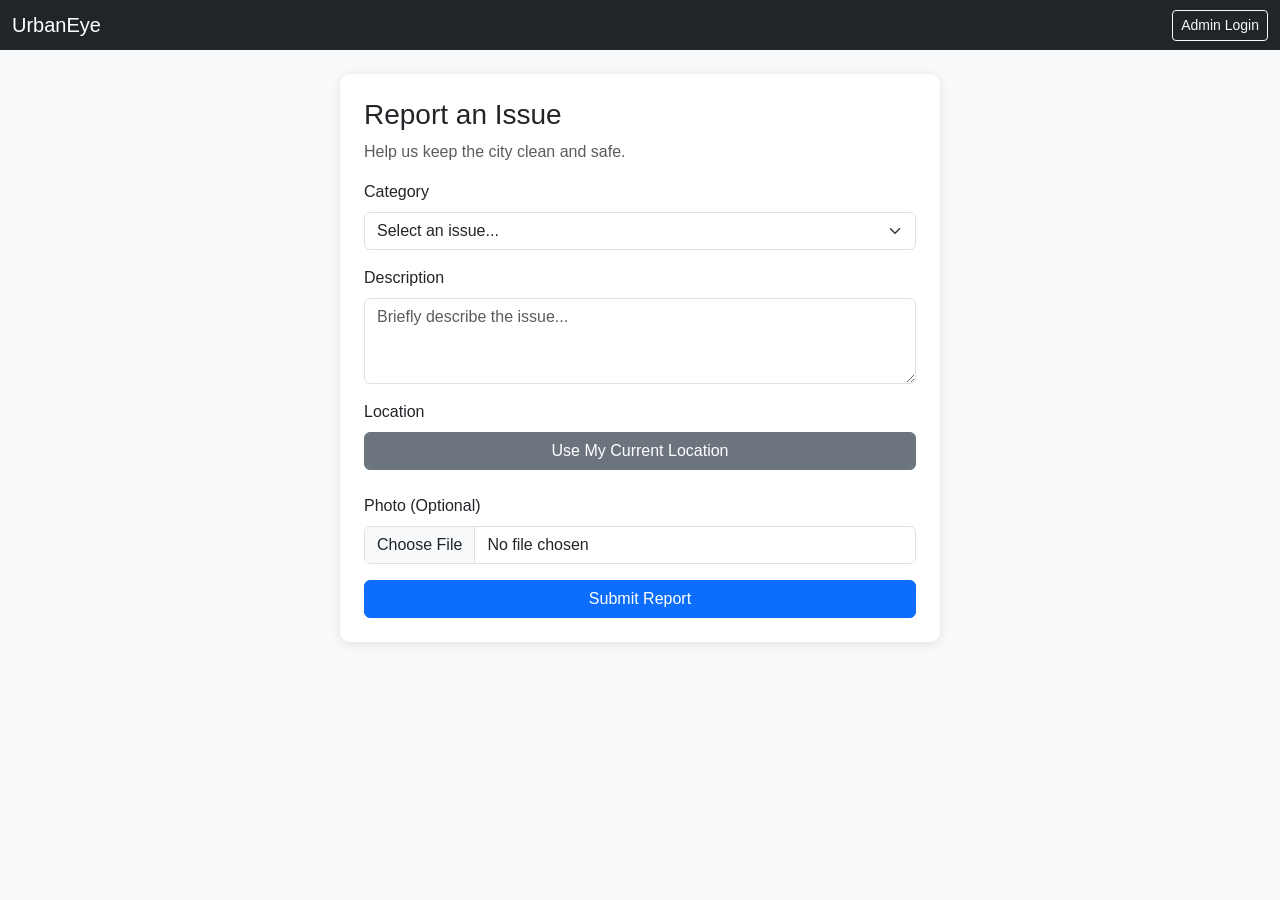
==== frontend/report.html @ 8246302b "Adding UI elements" ====
<!DOCTYPE html>
<html lang="en">

<head>
    <meta charset="UTF-8">
    <meta name="viewport" content="width=device-width, initial-scale=1.0">
    <title>UrbanEye - Report Issue</title>
    <link href="https://cdn.jsdelivr.net/npm/bootstrap@5.3.0/dist/css/bootstrap.min.css" rel="stylesheet">
    <link rel="stylesheet" href="css/style.css">
</head>

<body>

    <nav class="navbar navbar-dark bg-dark">
        <div class="container-fluid">
            <a href="index.html" class="navbar-brand mb-0 h1">UrbanEye</a>
            <button class="btn btn-outline-light btn-sm">Admin Login</button>
        </div>
    </nav>

    <div class="container py-4">
        <div class="form-container">
            <h3>Report an Issue</h3>
            <p class="text-muted">Help us keep the city clean and safe.</p>

            <form id="reportForm">
                <div class="mb-3">
                    <label class="form-label">Category</label>
                    <select class="form-select" id="category" required>
                        <option value="">Select an issue...</option>
                        <option value="pothole">Pothole / Road Damage</option>
                        <option value="garbage">Illegal Dumping / Garbage</option>
                        <option value="streetlight">Broken Streetlight</option>
                        <option value="water">Water Leakage</option>
                    </select>
                </div>

                <div class="mb-3">
                    <label class="form-label">Description</label>
                    <textarea class="form-control" id="description" rows="3"
                        placeholder="Briefly describe the issue..." required></textarea>
                </div>

                <div class="mb-3">
                    <label class="form-label">Location</label>
                    <button type="button" id="getLocationBtn" class="btn btn-secondary w-100 mb-2">Use My Current
                        Location</button>
                    <small id="locationStatus" class="form-text text-success d-none">Location captured
                        successfully!</small>
                    <input type="hidden" id="latitude">
                    <input type="hidden" id="longitude">
                </div>

                <div class="mb-3">
                    <label class="form-label">Photo (Optional)</label>
                    <input class="form-control" type="file" id="photo" accept="image/*">
                </div>

                <button type="submit" class="btn btn-primary w-100">Submit Report</button>
            </form>
        </div>
    </div>

    <script src="js/app.js"></script>
</body>

</html>
---- frontend/css/style.css ----
/* Global Styles */
body {
    background-color: #f8f9fa;
    font-family: -apple-system, BlinkMacSystemFont, "Segoe UI", Roboto, "Helvetica Neue", Arial, sans-serif;
    margin: 0;
    padding: 0;
}

/* index.html - Map */
#map {
    height: 60vh;
    width: 100%;
    z-index: 1;
}

/* Report button - stays fixed on screen even when scrolling */
.fab-btn {
    position: fixed;
    bottom: 30px;
    left: 50%;
    transform: translateX(-50%);
    z-index: 1000;
    border-radius: 50px;
    padding: 12px 24px;
    font-size: 1.1rem;
    box-shadow: 0 4px 10px rgba(0, 0, 0, 0.3);
    transition: transform 0.2s ease, box-shadow 0.2s ease;
}

/* Pop effect on hover */
.fab-btn:hover {
    transform: translateX(-50%) scale(1.05);
    box-shadow: 0 6px 14px rgba(0, 0, 0, 0.4);
}

/* report.html - Form */
.form-container {
    max-width: 600px;
    margin: 0 auto;
    background: #ffffff;
    padding: 24px;
    border-radius: 10px;
    box-shadow: 0 2px 10px rgba(0, 0, 0, 0.1);
}

#getLocationBtn {
    transition: all 0.3s ease;
}

/* On mobile: form goes full-width */
@media (max-width: 576px) {
    .form-container {
        max-width: 100%;
        border-radius: 0;
        box-shadow: none;
    }
}
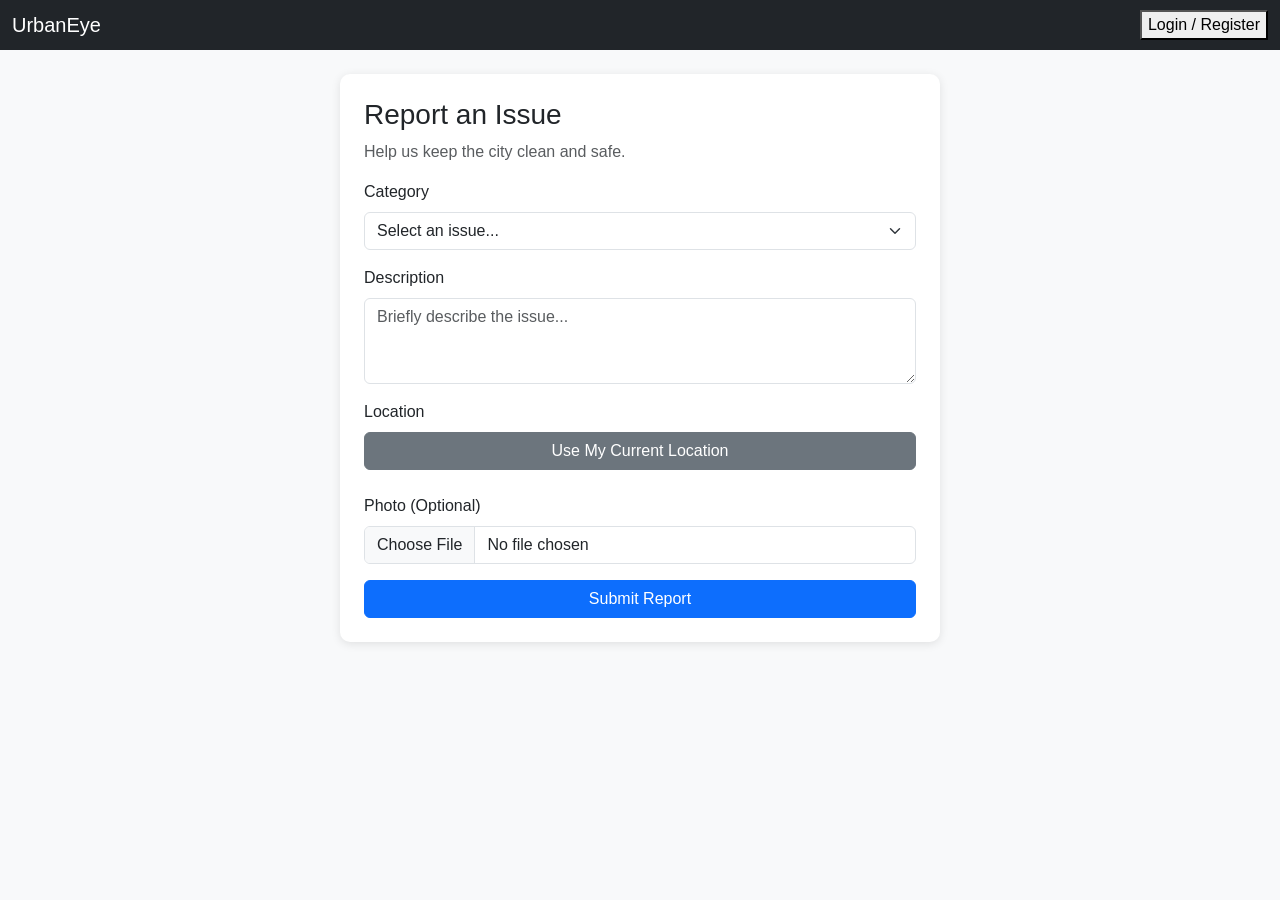
==== commit ee57f142: "Updated report page" ====
--- a/frontend/report.html
+++ b/frontend/report.html
@@ -6,7 +6,7 @@
     <meta name="viewport" content="width=device-width, initial-scale=1.0">
     <title>UrbanEye - Report Issue</title>
     <link href="https://cdn.jsdelivr.net/npm/bootstrap@5.3.0/dist/css/bootstrap.min.css" rel="stylesheet">
-    <link rel="stylesheet" href="css/style.css">
+    <link rel="stylesheet" href="css/style.css?v=2">
 </head>
 
 <body>
@@ -14,9 +14,77 @@
     <nav class="navbar navbar-dark bg-dark">
         <div class="container-fluid">
             <a href="index.html" class="navbar-brand mb-0 h1">UrbanEye</a>
-            <button class="btn btn-outline-light btn-sm">Admin Login</button>
+            <div class="navbar-auth-area" id="navbarAuthArea">
+            </div>
         </div>
     </nav>
+    <div class="modal fade auth-modal" id="authModal" tabindex="-1" aria-labelledby="authModalLabel" aria-hidden="true">
+        <div class="modal-dialog modal-dialog-centered">
+            <div class="modal-content">
+                <div class="modal-header">
+                    <h5 class="modal-title" id="authModalLabel">Welcome to UrbanEye</h5>
+                    <button type="button" class="btn-close" data-bs-dismiss="modal" aria-label="Close"></button>
+                </div>
+                <div class="modal-body">
+                    <div class="auth-tabs">
+                        <button class="auth-tab-btn active" data-tab="register" type="button">Register</button>
+                        <button class="auth-tab-btn" data-tab="login" type="button">Login</button>
+                    </div>
+                    <div id="authMsg" class="auth-msg"></div>
+                    <div class="auth-tab-pane active" id="paneRegister">
+                        <form id="registerForm" autocomplete="off">
+                            <div class="mb-3">
+                                <label class="form-label" for="regName">Full Name</label>
+                                <input type="text" class="form-control" id="regName" placeholder="Steve" required>
+                            </div>
+                            <div class="mb-3">
+                                <label class="form-label" for="regEmail">Email</label>
+                                <input type="email" class="form-control" id="regEmail"
+                                    placeholder="goldenapples@example.com" required>
+                            </div>
+                            <div class="mb-3">
+                                <label class="form-label" for="regPhone">Phone</label>
+                                <input type="tel" class="form-control" id="regPhone" placeholder="+91 9876543210"
+                                    required>
+                            </div>
+                            <div class="mb-3">
+                                <label class="form-label" for="regPassword">Password</label>
+                                <input type="password" class="form-control" id="regPassword"
+                                    placeholder="Min 6 characters" required minlength="6">
+                            </div>
+                            <input type="hidden" id="regRole" value="citizen">
+                            <button type="submit" class="auth-submit-btn" id="regSubmitBtn">Create Account</button>
+                        </form>
+                        <div class="auth-divider">or</div>
+                        <p class="text-center text-muted" style="font-size:0.85rem;">Already have an account?
+                            <a href="#" class="auth-switch-link" data-tab="login"
+                                style="color:#0f3460;font-weight:600;">Log in</a>
+                        </p>
+                    </div>
+                    <div class="auth-tab-pane" id="paneLogin">
+                        <form id="loginForm" autocomplete="off">
+                            <div class="mb-3">
+                                <label class="form-label" for="loginEmail">Email</label>
+                                <input type="email" class="form-control" id="loginEmail" placeholder="you@example.com"
+                                    required>
+                            </div>
+                            <div class="mb-3">
+                                <label class="form-label" for="loginPassword">Password</label>
+                                <input type="password" class="form-control" id="loginPassword"
+                                    placeholder="Your password" required>
+                            </div>
+                            <button type="submit" class="auth-submit-btn" id="loginSubmitBtn">Log In</button>
+                        </form>
+                        <div class="auth-divider">or</div>
+                        <p class="text-center text-muted" style="font-size:0.85rem;">Don't have an account?
+                            <a href="#" class="auth-switch-link" data-tab="register"
+                                style="color:#a7733c;font-weight:600;">Register</a>
+                        </p>
+                    </div>
+                </div>
+            </div>
+        </div>
+    </div>
 
     <div class="container py-4">
         <div class="form-container">
@@ -37,8 +105,8 @@
 
                 <div class="mb-3">
                     <label class="form-label">Description</label>
-                    <textarea class="form-control" id="description" rows="3"
-                        placeholder="Briefly describe the issue..." required></textarea>
+                    <textarea class="form-control" id="description" rows="3" placeholder="Briefly describe the issue..."
+                        required></textarea>
                 </div>
 
                 <div class="mb-3">
@@ -61,7 +129,8 @@
         </div>
     </div>
 
-    <script src="js/app.js"></script>
+    <script src="https://cdn.jsdelivr.net/npm/bootstrap@5.3.0/dist/js/bootstrap.bundle.min.js"></script>
+    <script src="js/app.js?v=2"></script>
 </body>
 
 </html>
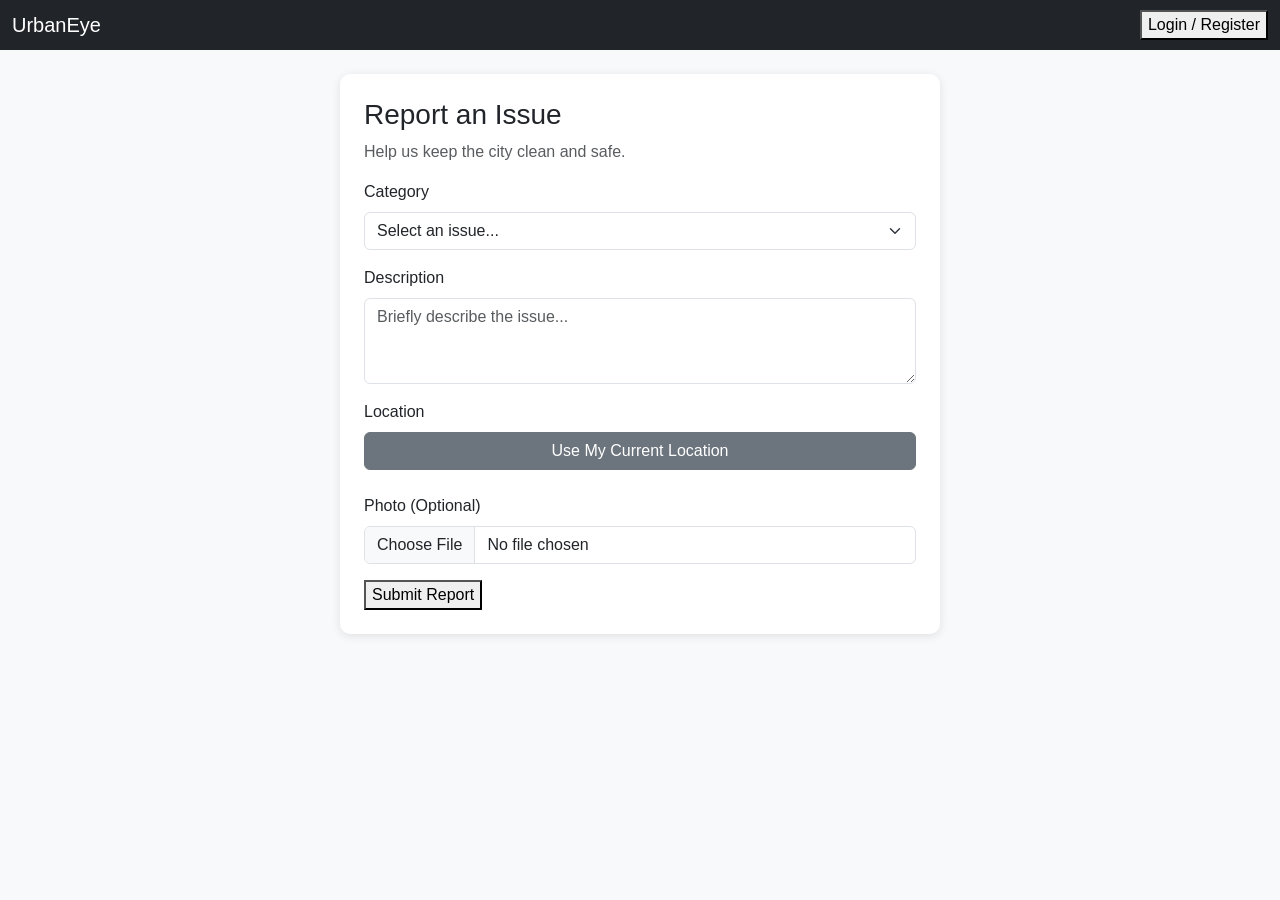
==== commit cd39301f: "Update" ====
--- a/frontend/report.html
+++ b/frontend/report.html
@@ -11,13 +11,15 @@
 
 <body>
 
-    <nav class="navbar navbar-dark bg-dark">
-        <div class="container-fluid">
-            <a href="index.html" class="navbar-brand mb-0 h1">UrbanEye</a>
-            <div class="navbar-auth-area" id="navbarAuthArea">
+    <header>
+        <nav class="navbar navbar-dark bg-dark">
+            <div class="container-fluid">
+                <a href="index.html" class="navbar-brand mb-0 h1">UrbanEye</a>
+                <div class="navbar-auth-area" id="navbarAuthArea">
+                </div>
             </div>
-        </div>
-    </nav>
+        </nav>
+    </header>
     <div class="modal fade auth-modal" id="authModal" tabindex="-1" aria-labelledby="authModalLabel" aria-hidden="true">
         <div class="modal-dialog modal-dialog-centered">
             <div class="modal-content">
@@ -57,8 +59,7 @@
                         </form>
                         <div class="auth-divider">or</div>
                         <p class="text-center text-muted" style="font-size:0.85rem;">Already have an account?
-                            <a href="#" class="auth-switch-link" data-tab="login"
-                                style="color:#0f3460;font-weight:600;">Log in</a>
+                            <a href="#" class="auth-switch-link" data-tab="login">Log in</a>
                         </p>
                     </div>
                     <div class="auth-tab-pane" id="paneLogin">
@@ -77,8 +78,7 @@
                         </form>
                         <div class="auth-divider">or</div>
                         <p class="text-center text-muted" style="font-size:0.85rem;">Don't have an account?
-                            <a href="#" class="auth-switch-link" data-tab="register"
-                                style="color:#a7733c;font-weight:600;">Register</a>
+                            <a href="#" class="auth-switch-link" data-tab="register">Register</a>
                         </p>
                     </div>
                 </div>
@@ -124,7 +124,7 @@
                     <input class="form-control" type="file" id="photo" accept="image/*">
                 </div>
 
-                <button type="submit" class="btn btn-primary w-100">Submit Report</button>
+                <button type="submit" class="auth-submit-btn">Submit Report</button>
             </form>
         </div>
     </div>
